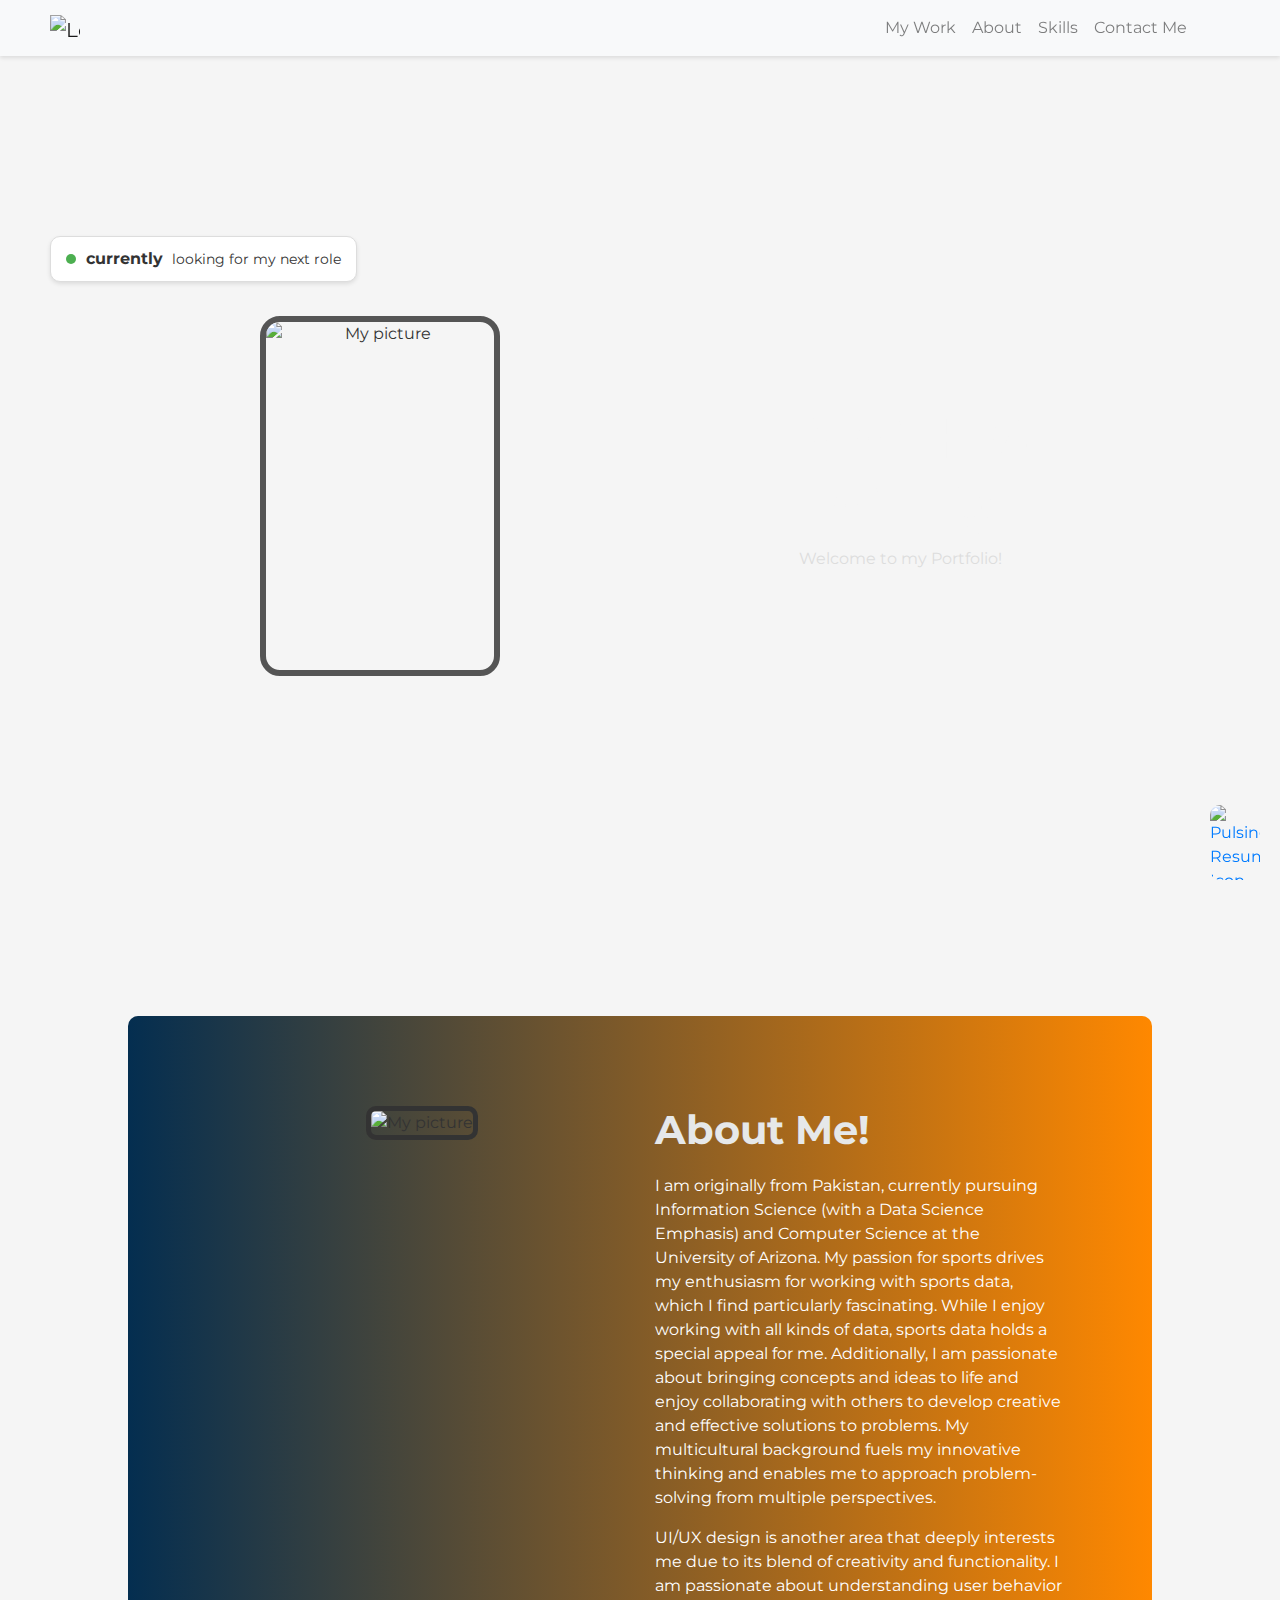
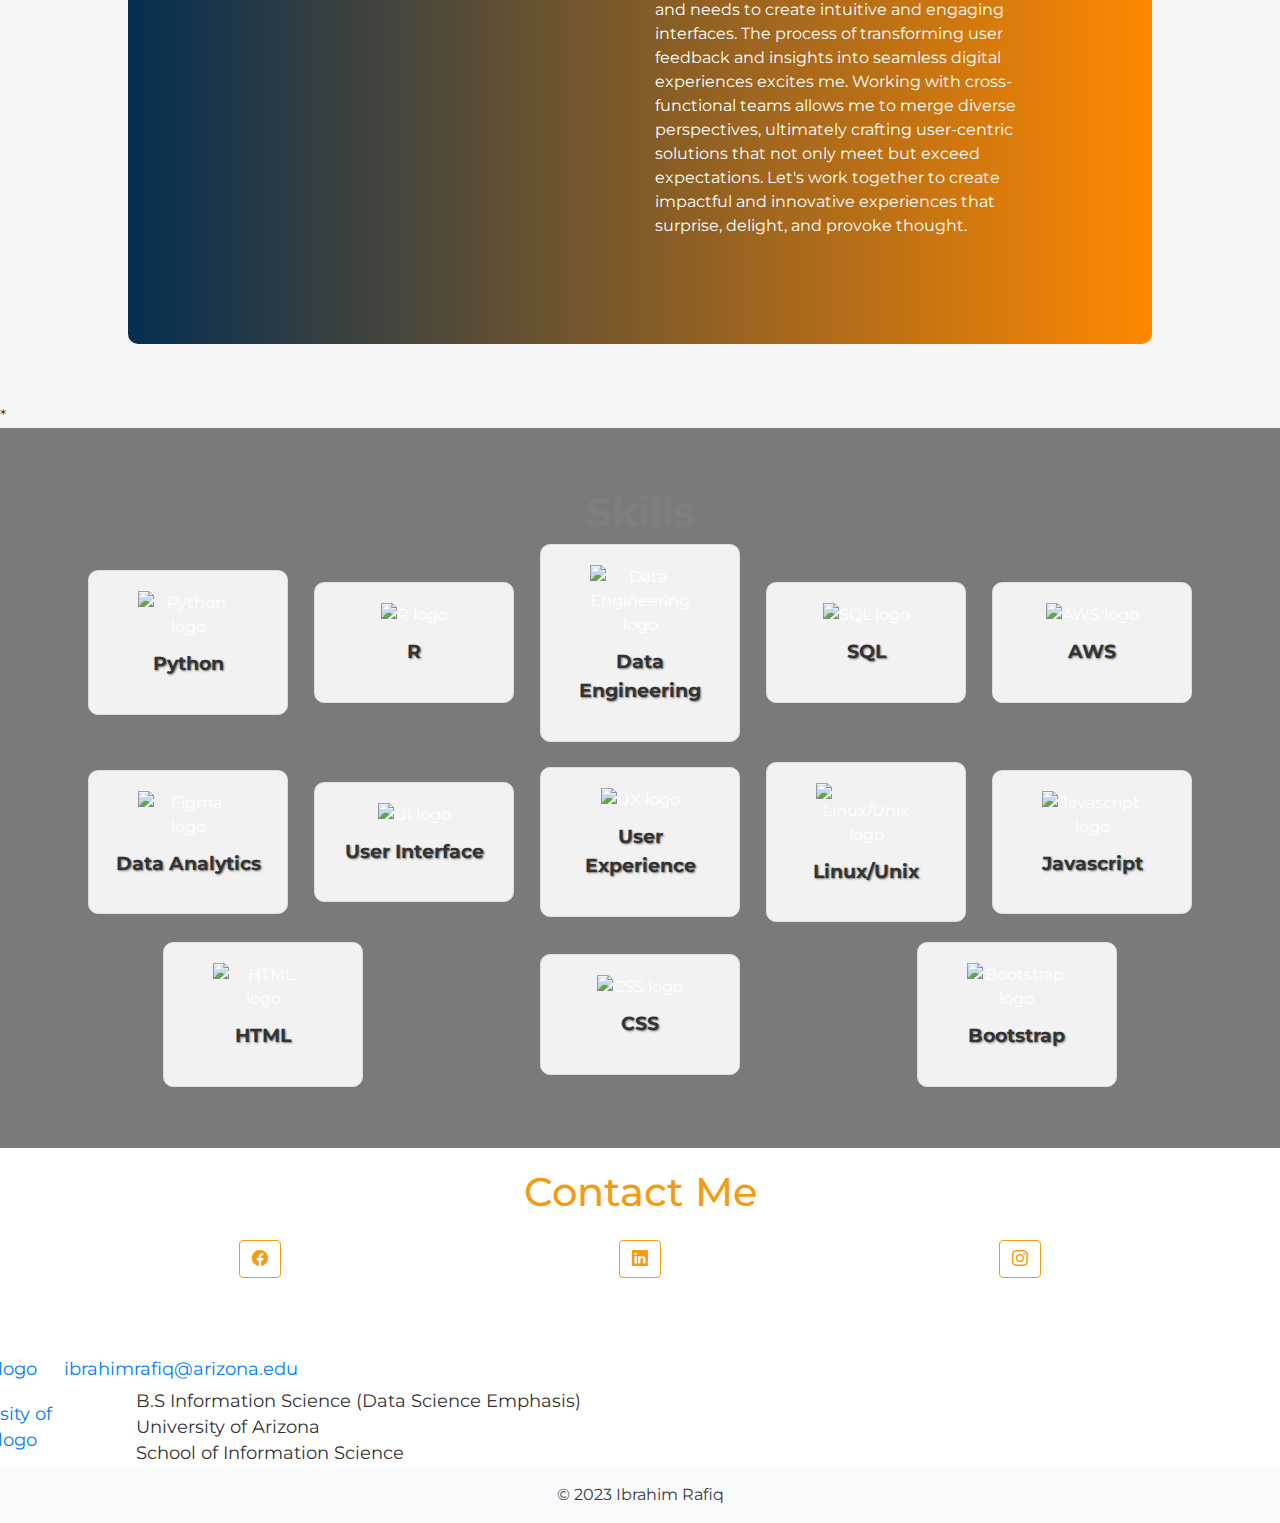
==== index.html @ ca223616 "Add files via upload" ====
<!DOCTYPE html>
<html>
<head>
    <meta charset="utf-8">
    <meta name="viewport" content="width=device-width, initial-scale=1">
    <meta name="milestone" content="Portfolio">
    <title>Ibrahim's Portfolio</title>
    <link rel="icon" type="image/x-icon" href="favicon.ico">
    <!-- Bootstrap CSS -->
    <link href="https://stackpath.bootstrapcdn.com/bootstrap/4.1.3/css/bootstrap.min.css" rel="stylesheet">
    <link rel="stylesheet" href="https://cdn.jsdelivr.net/npm/bootstrap-icons@1.10.5/font/bootstrap-icons.css">
    <link href="https://fonts.googleapis.com/css2?family=Montserrat:wght@400;700&display=swap" rel="stylesheet">
    <link href="style.css" rel="stylesheet" type="text/css">
</head>
<body>
    <nav class="navbar navbar-expand-lg navbar-light bg-light" id="nav-top">
        <div class="container">
            <a class="navbar-brand" href="#hero-section">
                <img src="favicon.ico" alt="Logo" width="30" height="30" class="d-inline-block align-text-top rotating-logo">
            </a>
            <button class="navbar-toggler" type="button" data-toggle="collapse" data-target="#navbarNav" aria-controls="navbarNav" aria-expanded="false" aria-label="Toggle navigation">
                <span class="navbar-toggler-icon"></span>
            </button>
            <div class="collapse navbar-collapse" id="navbarNav">
                <ul class="navbar-nav ml-auto">
                    <li class="nav-item">
                        <a class="nav-link" href="my_work.html" target="_blank">My Work</a>
                    </li>
                    <li class="nav-item">
                        <a class="nav-link" href="#about-section">About</a>
                    </li>
                    <li class="nav-item">
                        <a class="nav-link" href="#skills-section">Skills</a>
                    </li>
                    <li class="nav-item">
                        <a class="nav-link" href="#contact-section">Contact Me</a>
                    </li>
                </ul>
            </div>
        </div>
    </nav>
    <section id="hero-section" class="hero">
        <video autoplay loop muted id="background-video">
            <source src="binary.mov" type="video/mp4">
            Your browser does not support the video tag.
        </video>
        <div id="currently-badge">
            <div class="status-dot"></div>
            <div>
                <span class="status-text">currently</span>
                <span class="status-subtext">looking for my next role</span>
            </div>
        </div>
        <div class="container hero-txt">
            <div class="hero-left">
                <img src="Ibs.jpg" class="Me" id="profile-pic" alt="My picture">
            </div>
            <div class="hero-right">
                <div id="name-container">
                    <h1 id="my-name">Ibrahim<br>Rafiq</h1>
                    <p id="p-hero">Welcome to my Portfolio!</p>
                </div>
            </div>
        </div>
    </section>
    <section id="about-section" class="text-center">
        <div class="container about-container">
            <div class="row">
                <div class="col-md-6">
                    <img src="mission.jpeg" class="about-pic" alt="My picture">
                </div>
                <div class="col-md-6 about-content">
                    <h1 class="about-heading">About Me!</h1>
                    <p class="about-para"> I am originally from Pakistan, currently pursuing Information Science (with a Data Science Emphasis) and Computer Science at the University of Arizona. My passion for sports drives my enthusiasm for working with sports data, which I find particularly fascinating.
                         While I enjoy working with all kinds of data, sports data holds a special appeal for me.
                         Additionally, I am passionate about bringing concepts and ideas to life and enjoy collaborating with others to develop creative and effective solutions to problems.
                           My multicultural background fuels my innovative thinking and enables me to approach problem-solving from multiple perspectives.</p>
                    <p class="about-para">UI/UX design is another area that deeply interests me due to its blend of creativity and functionality. I am passionate about understanding user behavior and needs to create intuitive and engaging interfaces. The process of transforming user feedback and insights into seamless digital experiences excites me. Working with cross-functional teams allows me to merge diverse perspectives, ultimately crafting user-centric solutions that not only meet but exceed expectations. Let's work together to create impactful and innovative experiences that surprise, delight, and provoke thought.</p>
                    <!-- Add the contact form below -->
                  <!-- <form id="contact-form"></form>
                        <div class="form-group">
                            <label for="user_name">Name:</label>
                            <input type="text" class="form-control" id="user_name" name="user_name" required>
                        </div>
                        <div class="form-group">
                            <label for="user_email">Email:</label>
                            <input type="email" class="form-control" id="user_email" name="user_email" required>
                        </div>
                        <div class="form-group">
                            <label for="message">Message:</label>
                            <textarea class="form-control" id="message" name="message" rows="4" required></textarea>
                        </div>
                        <button type="submit" class="btn btn-primary">Send</button>
                        <div id="form-response"></div>
                    </form>-->
                </div>
            </div>
        </div>
    </section>*
    <section id="skills-section" class="text-center">
        <h1 id="skills-heading">Skills</h1>
        <div class="container skill-container">
            <div class="skill-card">
                <img src="python.png" class="skill-logo" alt="Python logo">
                <p>Python</p>
            </div>
            <div class="skill-card">
                <img src="R.png" class="skill-logo" alt="R logo">
                <p>R</p>
            </div>
            <div class="skill-card">
                <img src="DATA ENGINEERING.png" class="skill-logo" alt="Data Engineering logo">
                <p>Data Engineering</p>
            </div>
            <div class="skill-card">
                <img src="SQL.png" class="skill-logo" alt="SQL logo">
                <p>SQL</p>
            </div>
            
            <div class="skill-card">
                <img src="AWS.png" class="skill-logo" alt="AWS logo">
                <p>AWS</p>
            </div>
            <div class="skill-card">
                <img src="FIGMA.png" class="skill-logo" alt="Figma logo">
                <p>Data Analytics</p>
            </div>
            <div class="skill-card">
                <img src="UI.png" class="skill-logo" alt="UI logo">
                <p>User Interface</p>
            </div>
            <div class="skill-card">
                <img src="UX.png" class="skill-logo" alt="UX logo">
                <p>User Experience</p>
            </div>
            <div class="skill-card">
                <img src="unix.png" class="skill-logo" alt="Linux/Unix logo">
                <p>Linux/Unix</p>
            </div>
            <div class="skill-card">
                <img src="Javascript.webp" class="skill-logo" alt="Javascript logo">
                <p>Javascript</p>
            </div>
            <div class="skill-card">
                <img src="img/html.png" class="skill-logo" alt="HTML logo">
                <p>HTML</p>
            </div>
            <div class="skill-card">
                <img src="img/CSS.png" class="skill-logo" alt="CSS logo">
                <p>CSS</p>
            </div>
            <div class="skill-card">
                <img src="img/B1.png" class="skill-logo" alt="Bootstrap logo">
                <p>Bootstrap</p>
            </div>
    
        </div>
    </section>
    <section id="contact-section" class="text-center contact-exception">
        <h1 class="contact-heading">Contact Me</h1>
        <div class="container">
            <div class="row mb-5">
                <div class="col-md-4">
                    <a class="btn btn-outline-light btn-floating m-1" href="https://www.facebook.com/profile.php?id=100009570131378" role="button">
                        <i class="bi bi-facebook"></i>
                    </a>
                </div>
                <div class="col-md-4">
                    <a class="btn btn-outline-light btn-floating m-1" href="https://www.linkedin.com/in/ibrahim-rafiq-968069261/" role="button">
                        <i class="bi bi-linkedin"></i>
                    </a>
                </div>
                <div class="col-md-4">
                    <a class="btn btn-outline-light btn-floating m-1" href="https://www.instagram.com/ir.2802/?hl=en" role="button">
                        <i class="bi bi-instagram"></i>
                    </a>
                </div>
            </div>
            <div class="contact-info">
                <p class="contact-details">
                    <a href="mailto:ibrahimrafiq@arizona.edu">
                        <img src="email.png" class="contact-logo" alt="Email logo">
                        <a href="mailto:ibrahimrafiq@arizona.edu">
                        ibrahimrafiq@arizona.edu
                        </a>
                    </a>
                </p>
                <p class="contact-details">
                    <a href="https://infosci.arizona.edu/" target="_blank">
                        <img src="UOFA.png" class="contact-logo-big" alt="University of Arizona logo">
                    </a>
                    <span class="contact-text">
                        B.S Information Science (Data Science Emphasis)<br>
                        University of Arizona<br>
                        School of Information Science
                    </span>
                </p>
            </div>
        </div>
    </section>
    <footer id="footer-section" class="bg-light text-center text-dark">
        <div class="text-center p-3" style="background-color: rgba(255, 255, 255, 0.2)">
            © 2023 Ibrahim Rafiq
        </div>
    </footer>
    <a href="RESUME SUM.pdf" target="_blank">
        <img src="resume.png" id="pulsing-icon" alt="Pulsing Resume Icon">
    </a>
    <!-- Bootstrap JS with Popper.js -->
    <script src="https://code.jquery.com/jquery-3.3.1.slim.min.js" integrity="sha384-q8i/X+965DzO0rT7abK41JStQIAqVgRVzpbzo5smXKp4YfRvH+8abtTE1Pi6jizo" crossorigin="anonymous"></script>
    <script src="https://cdnjs.cloudflare.com/ajax/libs/popper.js/1.14.7/umd/popper.min.js" integrity="sha384-UO2eT0CpHqdSJQ6hJcHmn1z9v+0d0FEMnQgiRRSQQxSfID4kkp7l7fRA1/tEyg2Q" crossorigin="anonymous"></script>
    <script src="https://stackpath.bootstrapcdn.com/bootstrap/4.1.3/js/bootstrap.min.js" integrity="sha384-ChfqqxuZUCnJSK3+MXmPNIyE6ZbWh2IMqE241rYiqJxyMiZ6OW/JmZQ5stwEULTy" crossorigin="anonymous"></script>
    <script src="https://cdn.emailjs.com/dist/email.min.js" type="text/javascript"></script>
    <script>
    </script>
</body>
</html>
---- style.css ----
/* Import Montserrat font */
html {
  scroll-behavior: smooth;
}
body {
  font-family: 'Montserrat', sans-serif;
  background-color: #f5f5f5;
  color: #333;
  margin: 0;
  padding: 0;
  overflow-x: hidden;
}

/* Navbar */
#nav-top 
  {
    position: sticky;
    top: 0;
    width: 100%;
    z-index: 1000; /* Ensure the navbar stays on top */
    background: rgba(255, 255, 255, 0.382);
    box-shadow: 0 2px 4px rgba(0, 0, 0, 0.1);
    transition: background-color 0.3s;
  }

.navbar-brand img {
  animation: rotate 5s linear infinite;
  position: absolute;
  left: 50px; /* Adjust this value to move the logo closer to the left */
  top: 15px;
}
.navbar-toggler {
  border: none;
}

.navbar-toggler:focus {
  outline: none;
}

/* Rotating Logo */
.rotating-logo {
  animation: rotate 5s linear infinite;
}

@keyframes rotate {
  from {
      transform: rotate(0deg);
  }
  to {
      transform: rotate(360deg);
  }
}

/* Background Video */
#background-video {
  position: absolute;
  right: 0;
  bottom: 0;
  min-width: 100%;
  min-height: 100%;
  width: auto;
  height: auto;
  z-index: -1;
}

/* Hero Section */
.hero {
  min-height: 100vh;
  position: relative;
  color: #333;
  display: flex;
  justify-content: center;
  align-items: center;
  text-align: center;
  padding: 60px 0;
}

.hero-txt {
  display: flex;
  flex-wrap: wrap;
  justify-content: space-between;
  align-items: center;
  width: 100%;
  padding: 0 50px;
}

.hero-left,
.hero-right {
  flex: 1;
  display: flex;
  justify-content: center;
  align-items: center;
  margin-bottom: 20px;
}

.hero-txt img {
  border-radius: 20px;
  border: 6px solid #555;
  width: 240px;
  height: 360px;
  object-fit: cover;
  transition: transform 0.3s ease, border-radius 0.3s ease, box-shadow 0.3s ease;
}

.hero-txt img:hover {
  transform: scale(1.05);
  box-shadow: 0 10px 20px rgba(0, 0, 0, 0.2);
}

#profile-text {
  display: none;
  color: #333;
  background-color: rgba(255, 255, 255, 0.9);
  padding: 10px;
  border-radius: 10px;
}

#my-name {
  font-family: 'Montserrat', sans-serif;
  color: #f5f5f5;
  font-weight: bold;
  text-transform: uppercase;
  font-size: 3.5rem;
  text-align: center;
  line-height: 1.2;
}

#name-container {
  display: inline-block;
  text-align: left;
}

#p-hero {
  font-family: 'Montserrat', sans-serif;
  color: #ddd;
  text-align: center;
}

/* Sections */
section {
  padding: 60px 0;
  min-height: 80vh;
}

.about-heading {
  font-family: 'Montserrat', sans-serif;
  color: #e6e8e9;
  margin-bottom: 20px;
  font-weight: bold;
}
#skills-h {
  font-family: 'Montserrat', sans-serif;
  color: #f39c12;
  margin-bottom: 20px;
}
.contact-heading {
  font-family: 'Montserrat', sans-serif;
  color: #f39c12;
  margin-bottom: 20px;
}

.about-container {
  background: linear-gradient(to right, #042e50, #ff8800);
  padding: 90px; /* Increased padding */
  border-radius: 10px;
}

.about-pic {
  max-width: 100%;
  height: auto;
  border-radius: 10px;
  border: 5px solid #333;
}

.about-content {
  color: #fff;
  text-align: left;
}

.about-para {
  font-family: 'Montserrat', sans-serif;
  color: #fff;
}

/* About Section */
#about-section {
  min-height: 100vh;
  display: flex;
  justify-content: center;
  align-items: center;
}

#about-section .about-container {
  display: flex;
  flex-wrap: wrap;
  justify-content: space-between;
  align-items: center;
  gap: 20px;
  max-width: 80%;
  margin: auto;
}

/* Skills Section */

#skills-section {
  background: url('dm_20240102-types-of-data-analytics.webp') no-repeat center center fixed;
  background-size: cover;
  position: relative;
  color: #fff;
}
#skills-heading {
  font-family: 'Montserrat', sans-serif;
  color: #fafdff;
  
  font-weight: bold;
}

#skills-section::before {
  content: '';
  position: absolute;
  top: 0;
  left: 0;
  width: 100%;
  height: 100%;
  background: rgba(0, 0, 0, 0.5);
  z-index: 1;
}

#skills-section .skill-container {
  position: relative;
  z-index: 2;
  display: flex;
  flex-wrap: wrap;
  justify-content: space-around;
  align-items: center;
  gap: 20px;
}

.skill-card {
  background-color: rgba(255, 255, 255, 0.9);
  border: 1px solid #ddd;
  border-radius: 10px;
  padding: 20px;
  text-align: center;
  width: 200px;
  transition: transform 0.3s ease, box-shadow 0.3s ease;
}

.skill-card:hover {
  transform: translateY(-10px);
  box-shadow: 0 4px 8px rgba(0, 0, 0, 0.1);
}

.skill-logo {
  max-width: 100px;
  height: auto;
  margin-bottom: 10px;
}

.skill-card p {
  font-size: 1.2rem;
  font-weight: bold;
  color: #333;
  text-shadow: 1px 1px 2px rgba(0, 0, 0, 0.5);
}

/* Contact Section */
#contact-section {
  background-color: #fff;
  color: #333;
  position: relative;
  padding: 20px 0;
  min-height: auto;
  width: 100%;
}

.contact-info {
  text-align: left;
  position: relative;
  bottom: 0;
  left: -160px;
  bottom: -25px;
  width: 100%;
  position: respon;
}

.contact-logo {
  width: 30px;
  height: auto;
  margin-right: 27px;
  vertical-align: center;
}

.contact-logo-big {
  width: 35px;
  height: auto;
  margin-right: 10px;
  vertical-align: center;
}

.contact-details {
  margin: 5px 0;
  font-family: 'Montserrat', sans-serif;
  font-size: 1.1rem;
  display: flex;
  align-items: center;
  width: 100%;
}

.contact-text {
  display: inline-block;
  font-family: 'Montserrat', sans-serif;
  font-size: 1.1rem;
  color: #333;
  margin-left: 5px;
  width: 100%;
}

footer {
  background-color: #fff;
  color: #333;
}

footer a {
  color: #333;
}

.btn-outline-light {
  border-color: #f39c12;
  color: #f39c12;
}

.btn-outline-light:hover {
  background-color: #f39c12;
  color: #fff;
}

/* Currently looking for role badge */
#currently-badge {
  position: absolute;
  top: 180px;
  left: 50px;
  background-color: #fff;
  border: 1px solid #ddd;
  border-radius: 10px;
  padding: 10px 15px;
  display: flex;
  align-items: center;
  box-shadow: 0 2px 4px rgba(0, 0, 0, 0.1);
  font-family: 'Montserrat', sans-serif;
}

#currently-badge .status-dot {
  width: 10px;
  height: 10px;
  background-color: #4CAF50;
  border-radius: 50%;
  display: inline-block;
  margin-right: 10px;
}

#currently-badge .status-text {
  font-weight: bold;
}

#currently-badge .status-subtext {
  font-size: 0.9rem;
  margin-left: 5px;
}

/* Pulsing Icon in Bottom Right */
#pulsing-icon {
  position: fixed;
  bottom: 20px;
  right: 20px;
  width: 50px;
  height: 75px;
  border-radius: 10px;
  animation: pulse 2s infinite;
  z-index: 1000;
}

@keyframes pulse {
  0% {
      transform: scale(1);
  }
  50% {
      transform: scale(1.05);
  }
  100% {
      transform: scale(1);
  }
}

/* Mobile adjustments */
@media (max-width: 768px) {
  .hero-txt {
    flex-direction: column;
    padding: 0 20px;
  }
  .hero-left, .hero-right {
    flex: none;
    width: 100%;
  }
  #my-name {
    font-size: 2.5rem;
  }
  #currently-badge {
    top: 120px;
    left: 20px;
    padding: 5px 10px;
  }
  .about-container {
    padding: 40px;
  }
  .skill-card {
    width: 150px;
  }
}
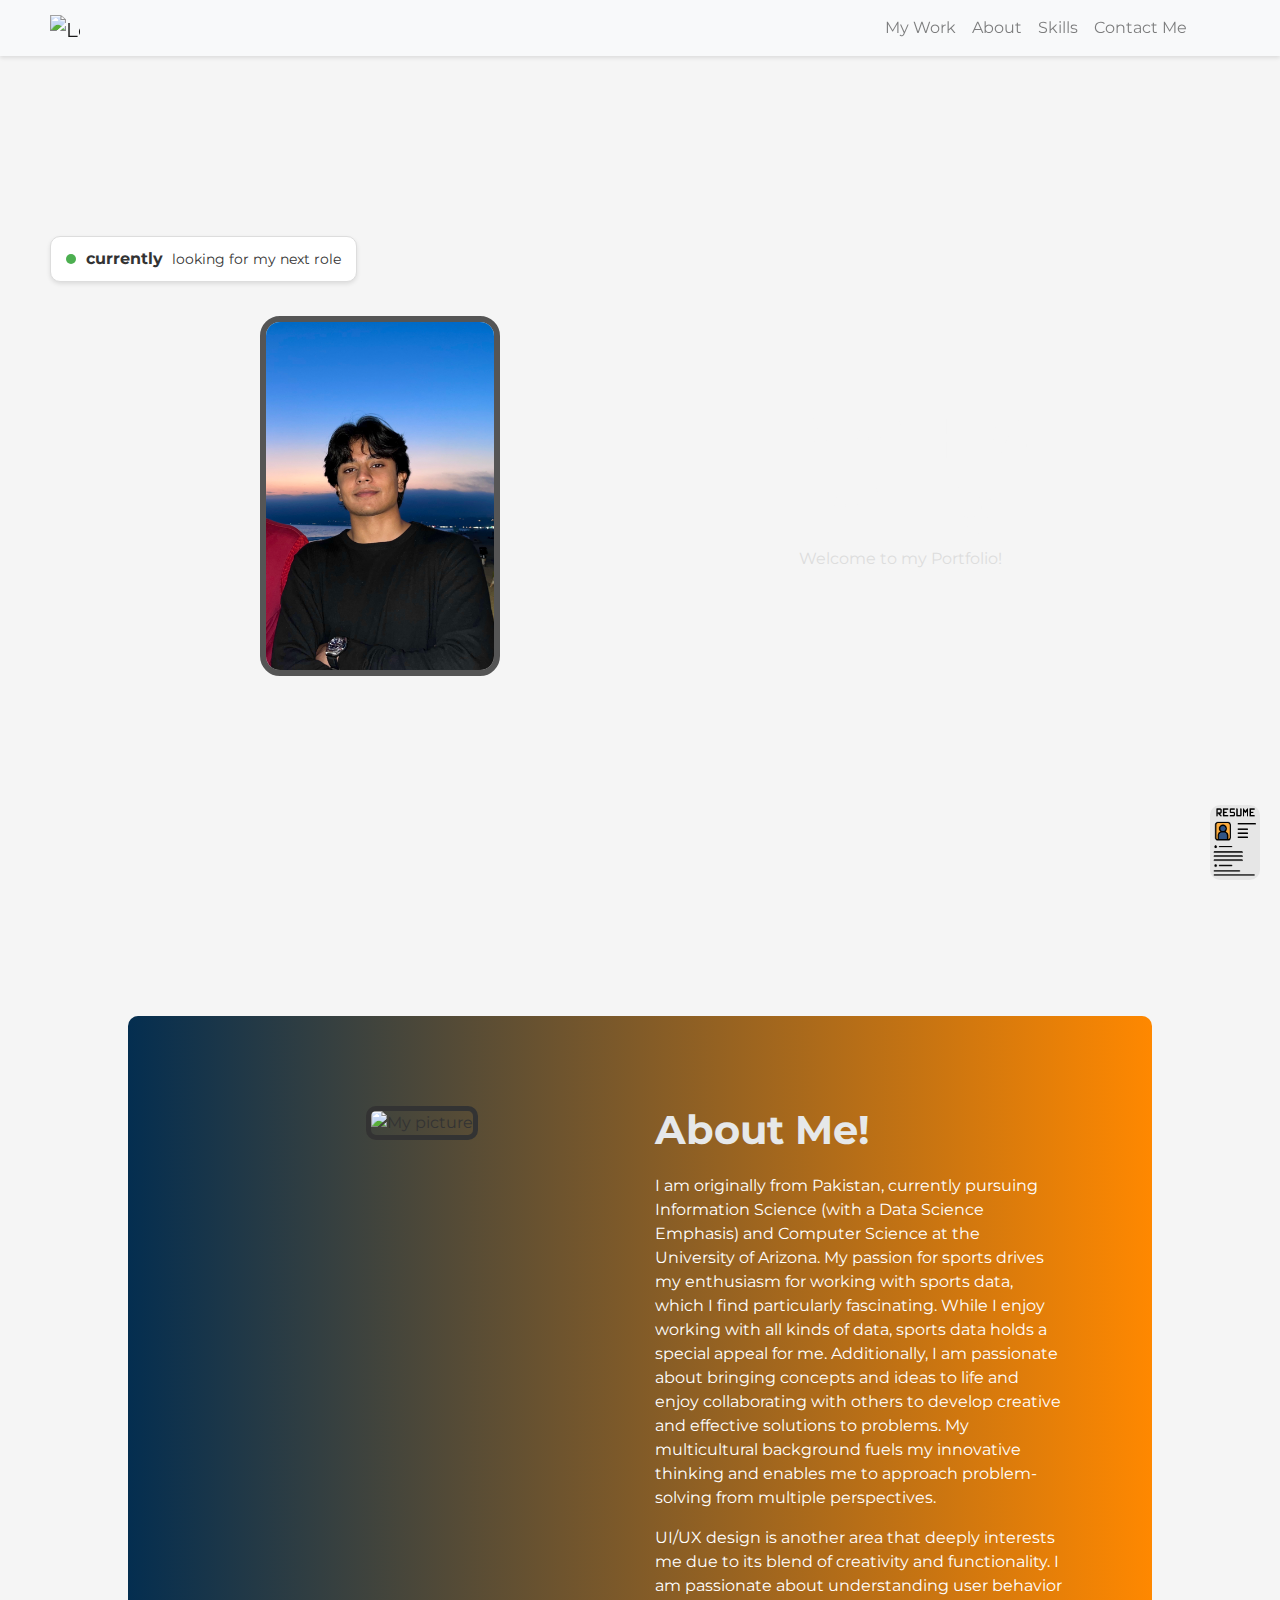
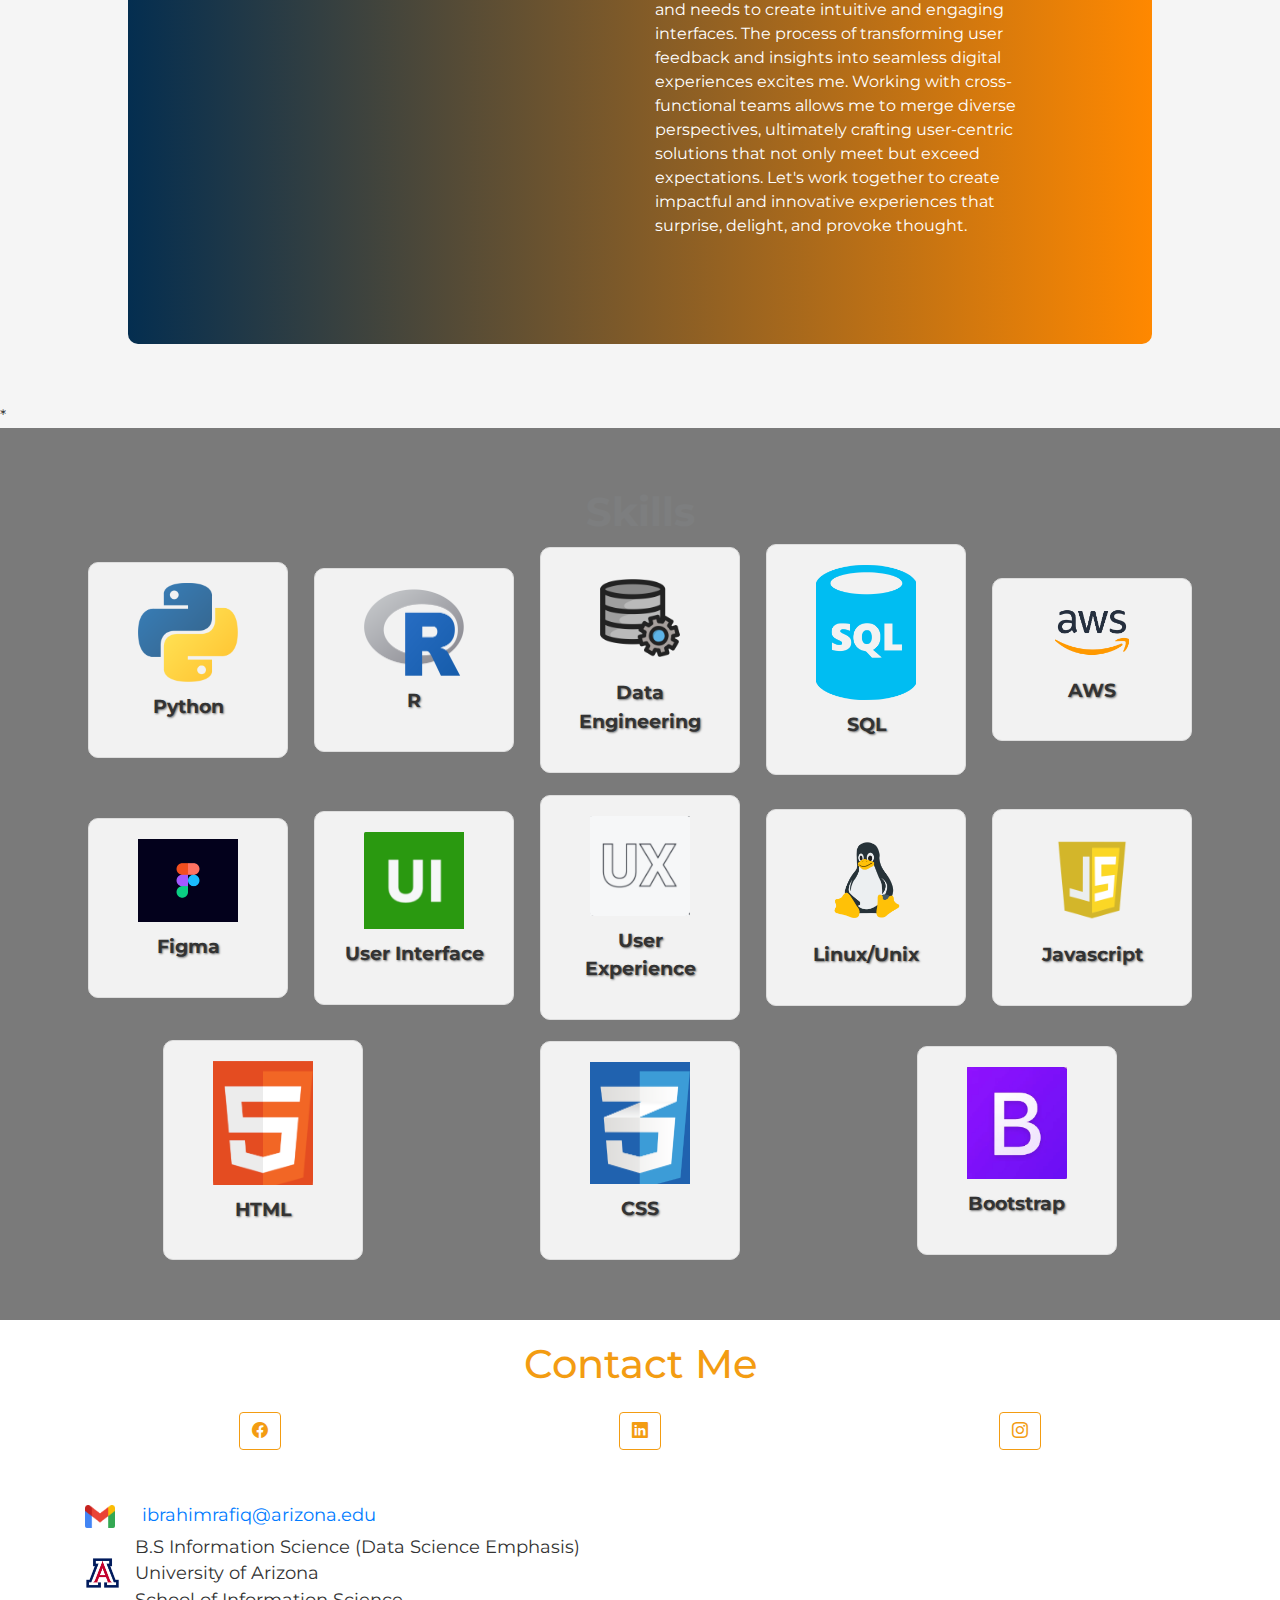
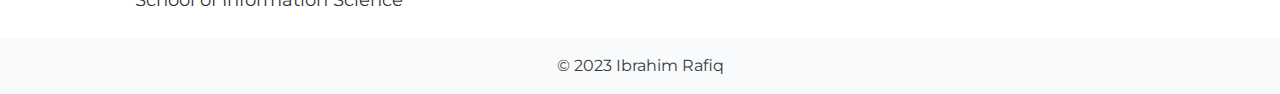
==== commit d6f1cbe0: "Update index.html" ====
--- a/index.html
+++ b/index.html
@@ -123,7 +123,7 @@
             </div>
             <div class="skill-card">
                 <img src="FIGMA.png" class="skill-logo" alt="Figma logo">
-                <p>Data Analytics</p>
+                <p>Figma</p>
             </div>
             <div class="skill-card">
                 <img src="UI.png" class="skill-logo" alt="UI logo">
--- a/style.css
+++ b/style.css
@@ -266,6 +266,7 @@
 
 /* Contact Section */
 #contact-section {
+  position: absolute;
   background-color: #fff;
   color: #333;
   position: relative;
@@ -276,7 +277,6 @@
 
 .contact-info {
   text-align: left;
-  position: relative;
   bottom: 0;
   left: -160px;
   bottom: -25px;
@@ -368,6 +368,7 @@
   margin-left: 5px;
 }
 
+
 /* Pulsing Icon in Bottom Right */
 #pulsing-icon {
   position: fixed;
